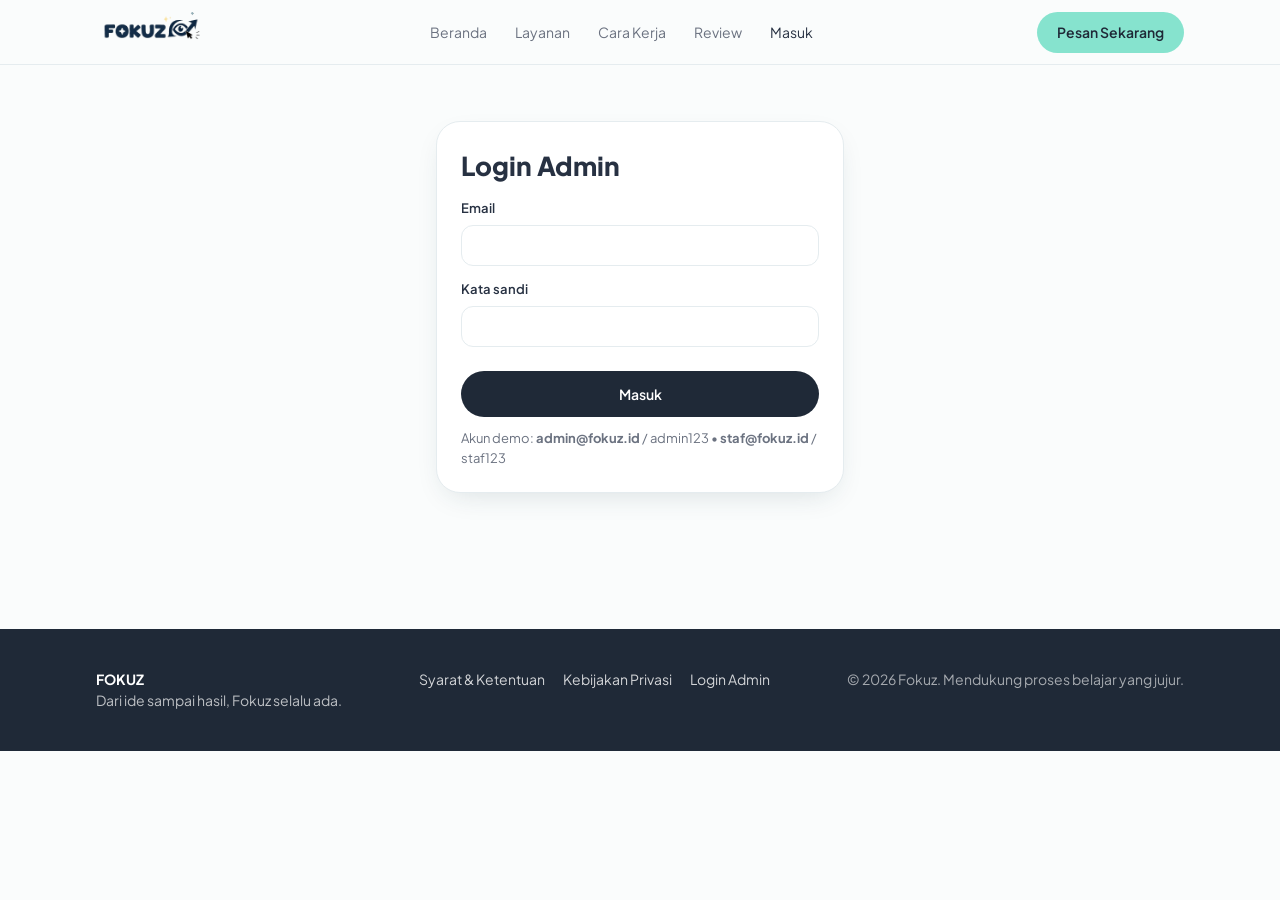
==== admin.html @ a759ee50 "Add files via upload" ====
<!doctype html>
<html lang="id"><head><meta charset="utf-8"><meta name="viewport" content="width=device-width,initial-scale=1">
<title>Dashboard Admin — Fokuz</title><meta name="description" content="Area admin Fokuz.">
<link rel="preconnect" href="https://fonts.googleapis.com"><link href="https://fonts.googleapis.com/css2?family=Plus+Jakarta+Sans:wght@400;600;700;800&display=swap" rel="stylesheet">
<link rel="stylesheet" href="style.css"></head>
<body data-page="admin">
<div class="wrap dash"><aside class="side" id="side"></aside><div id="main"></div></div><div id="toast"></div>
<script src="db.js"></script><script src="app.js"></script><script src="dash.js"></script></body></html>
---- style.css ----
:root{--mint:#86E3CE;--mint-deep:#2BB7A1;--mint-soft:#EAFAF5;--navy:#1F2937;--text:#273142;--muted:#6B7280;--border:#E5ECEF;--bg:#FAFCFC;--card:#fff;--academic:#DDF6EE;--design:#ECE6FB;--career:#FDF1D6;--school:#FCE3E3;--shadow:0 10px 30px -12px rgba(30,60,70,.18)}
*{box-sizing:border-box;margin:0}
body{font-family:"Plus Jakarta Sans",system-ui,sans-serif;background:var(--bg);color:var(--text);line-height:1.5}
a{color:inherit;text-decoration:none}
.wrap{max-width:1120px;margin:0 auto;padding:0 16px}
header{position:sticky;top:0;z-index:10;background:rgba(250,252,252,.9);backdrop-filter:blur(8px);border-bottom:1px solid var(--border)}
header .wrap{display:flex;align-items:center;justify-content:space-between;height:64px}
.logo{font-weight:800;font-size:18px}.logo span{color:var(--mint-deep)}
nav{display:flex;gap:28px;font-size:14px;color:var(--muted)}nav a:hover,nav a.active{color:var(--text)}
@media(max-width:720px){nav{display:none}}
.btn{display:inline-block;border:0;cursor:pointer;border-radius:999px;padding:10px 20px;font-weight:600;font-size:14px;font-family:inherit;background:var(--mint);color:var(--navy);transition:.2s}
.btn:hover{background:var(--mint-deep);color:#fff}
.btn.dark{background:var(--navy);color:#fff}.btn.block{width:100%;padding:14px}
.hero{background:linear-gradient(135deg,var(--mint-soft),#fff 60%)}
.hero .wrap{display:grid;grid-template-columns:1fr 1fr;gap:40px;align-items:center;padding:80px 16px}
@media(max-width:820px){.hero .wrap{grid-template-columns:1fr;padding:48px 16px}}
.pill{display:inline-block;border-radius:999px;padding:4px 12px;font-size:12px;font-weight:600;background:#fff;color:var(--mint-deep);box-shadow:var(--shadow)}
h1{font-size:clamp(32px,5vw,48px);line-height:1.15;font-weight:800;margin-top:18px}
h2{font-size:26px;font-weight:800}
.muted{color:var(--muted)}
.hero img{width:100%;aspect-ratio:4/3;object-fit:cover;border-radius:28px;box-shadow:var(--shadow)}
.search{display:flex;gap:8px;max-width:440px;margin-top:28px;background:#fff;border:1px solid var(--border);border-radius:999px;padding:6px;box-shadow:var(--shadow)}
.search input{flex:1;border:0;outline:0;padding:0 14px;font:inherit;background:none}
section{padding:56px 0}
.grid{display:grid;gap:16px;grid-template-columns:repeat(auto-fill,minmax(240px,1fr))}
.cat{border-radius:20px;padding:24px;transition:.2s}.cat:hover,.card:hover{transform:translateY(-4px)}
.cat h3{margin-top:14px}.cat p{font-size:14px;color:var(--muted)}
.akademik{background:var(--academic)}.desain{background:var(--design)}.karier{background:var(--career)}.sekolah{background:var(--school)}
.card{display:flex;flex-direction:column;background:var(--card);border:1px solid var(--border);border-radius:20px;padding:20px;box-shadow:var(--shadow);transition:.2s}
.card .tag,.tag{width:fit-content;border-radius:999px;padding:4px 12px;font-size:12px;font-weight:600}
.card h3{margin-top:14px;font-size:16px}.card p{font-size:14px;color:var(--muted)}
.price{color:var(--mint-deep);font-weight:700}
.card .price{margin-top:auto;padding-top:18px;font-size:14px}
.row{display:flex;justify-content:space-between;align-items:end;margin-bottom:24px}
.chips{display:flex;flex-wrap:wrap;gap:8px;margin:24px 0}
.chip{border:1px solid var(--border);background:#fff;border-radius:999px;padding:6px 16px;font-size:14px;cursor:pointer;font-family:inherit}
.chip.on{background:var(--mint);border-color:var(--mint)}
.navy{background:var(--navy);color:#fff;border-radius:28px;padding:48px}
.steps{display:grid;grid-template-columns:repeat(auto-fit,minmax(180px,1fr));gap:24px;margin:32px 0}
.num{display:grid;place-items:center;width:40px;height:40px;border-radius:50%;background:var(--mint);color:var(--navy);font-weight:800}
.detail{display:grid;grid-template-columns:1fr 380px;gap:40px;padding:40px 16px}
@media(max-width:900px){.detail{grid-template-columns:1fr}}
.box{background:#fff;border:1px solid var(--border);border-radius:24px;padding:24px;box-shadow:var(--shadow);height:fit-content;position:sticky;top:90px}
ul.check{list-style:none;padding:0;margin-top:10px}ul.check li{padding:4px 0;font-size:14px}ul.check li::before{content:"✓ ";color:var(--mint-deep);font-weight:800}
label{display:block;font-size:13px;font-weight:600;margin-top:14px}
input,textarea,select{width:100%;margin-top:6px;padding:10px 14px;border:1px solid var(--border);border-radius:12px;font:inherit}
.big{font-size:32px;font-weight:800;color:var(--mint-deep);margin-top:20px}
.success{max-width:560px;margin:60px auto;text-align:center}
.success .ok{width:72px;height:72px;margin:0 auto;border-radius:50%;background:var(--mint);display:grid;place-items:center;font-size:34px}
.receipt{text-align:left;margin-top:28px}.receipt div{display:flex;justify-content:space-between;padding:8px 0;border-bottom:1px dashed var(--border);font-size:14px}
.badge{background:var(--mint-soft);color:var(--mint-deep);border-radius:999px;padding:2px 10px;font-weight:700;font-size:12px}
footer{margin-top:80px;background:var(--navy);color:#fff;padding:40px 0;font-size:14px}footer .wrap{display:flex;flex-wrap:wrap;gap:24px;justify-content:space-between}
.modal{position:fixed;inset:0;background:rgba(15,23,42,.5);display:none;place-items:center;padding:16px;z-index:50}.modal.show{display:grid}
.modal .box{position:static;width:100%;max-width:440px}
details{background:#fff;border:1px solid var(--border);border-radius:16px;padding:18px;margin-top:12px}summary{font-weight:600;cursor:pointer}
/* ===== DASHBOARD ===== */
.dash{display:grid;grid-template-columns:230px 1fr;gap:28px;padding:32px 16px;align-items:start}
.side{background:#fff;border:1px solid var(--border);border-radius:20px;padding:14px;position:sticky;top:84px;display:flex;flex-direction:column;gap:4px}
.side a{padding:10px 14px;border-radius:12px;font-size:14px;font-weight:600;color:var(--muted)}.side a:hover{background:var(--mint-soft);color:var(--text)}
.side a.on{background:var(--mint);color:var(--navy)}.side .who{padding:6px 14px 12px;font-size:13px;border-bottom:1px solid var(--border);margin-bottom:6px}
@media(max-width:820px){.dash{grid-template-columns:1fr}.side{position:static;flex-direction:row;overflow-x:auto}.side .who{display:none}.side a{white-space:nowrap}}
#main h2{margin-bottom:16px}#main h3{margin:24px 0 10px;font-size:16px}
.stats{display:grid;grid-template-columns:repeat(auto-fit,minmax(150px,1fr));gap:12px}
.stat{background:#fff;border:1px solid var(--border);border-radius:18px;padding:18px;box-shadow:var(--shadow)}.stat b{display:block;font-size:26px;font-weight:800}.stat span{font-size:13px;color:var(--muted)}
.panel{background:#fff;border:1px solid var(--border);border-radius:20px;padding:20px;box-shadow:var(--shadow);margin-top:16px}
.tbl{width:100%;border-collapse:collapse;font-size:14px}.tbl th{text-align:left;font-size:12px;color:var(--muted);font-weight:600;padding:8px}.tbl td{padding:10px 8px;border-top:1px solid var(--border);vertical-align:top}
.tbl tr.click{cursor:pointer}.tbl tr.click:hover td{background:var(--mint-soft)}
.scroll{overflow-x:auto}
.filters{display:flex;gap:8px;flex-wrap:wrap}.filters input,.filters select{width:auto;flex:1;min-width:160px;margin:0}
.st{display:inline-block;border-radius:999px;padding:2px 10px;font-size:12px;font-weight:700;background:var(--mint-soft);color:var(--mint-deep);white-space:nowrap}
.st-awaiting_payment,.st-revision_requested{background:var(--career);color:#9A6B00}.st-cancelled,.st-refunded,.st-late{background:var(--school);color:#B03A3A}
.st-completed{background:var(--mint);color:var(--navy)}.st-customer_review{background:var(--design);color:#5B3FB0}
.two{display:grid;grid-template-columns:1fr 1fr;gap:16px}@media(max-width:820px){.two{grid-template-columns:1fr}}
.kv div{display:flex;justify-content:space-between;gap:12px;padding:7px 0;border-bottom:1px dashed var(--border);font-size:14px}
.timeline{list-style:none;padding:0;border-left:2px solid var(--mint);margin-left:6px}.timeline li{position:relative;padding:0 0 14px 18px;font-size:14px}
.timeline li::before{content:"";position:absolute;left:-7px;top:5px;width:12px;height:12px;border-radius:50%;background:var(--mint-deep)}
.btn.sm{padding:6px 14px;font-size:13px}.btn.ghost{background:#fff;border:1px solid var(--border)}.btn.red{background:var(--school);color:#B03A3A}
.actions{display:flex;flex-wrap:wrap;gap:8px;margin-top:12px}
.file{display:flex;justify-content:space-between;align-items:center;gap:8px;padding:8px 0;border-bottom:1px solid var(--border);font-size:14px}
.note{background:var(--mint-soft);border-radius:12px;padding:10px 14px;font-size:14px;margin-top:8px}
.notif{padding:12px 0;border-bottom:1px solid var(--border);font-size:14px}.notif.new{font-weight:600}
.dot{background:#E74C3C;color:#fff;border-radius:999px;padding:0 6px;font-size:11px}
#toast{position:fixed;bottom:20px;left:50%;transform:translateX(-50%);background:var(--navy);color:#fff;padding:12px 20px;border-radius:999px;font-size:14px;opacity:0;transition:.3s;pointer-events:none;z-index:60}#toast.show{opacity:1}
.legal{max-width:760px}.legal h3{margin-top:24px}.legal p{margin-top:6px}

/* QRIS checkout */
.modal .box{max-height:calc(100dvh - 32px);overflow-y:auto}
.qris-payment{margin-top:18px;text-align:center;border-top:1px solid var(--border);padding-top:16px}
.qris-payment[hidden]{display:none}
.qris-payment h3{font-size:16px}
.qris-payment img{display:block;width:100%;max-width:280px;height:auto;object-fit:contain;margin:12px auto}
.qris-payment img[hidden]{display:none}
.qris-payment p{font-size:12px;line-height:1.6}

/* ===== REVIEW / PORTFOLIO SLIDER ===== */
.review-hero{padding:54px 0 18px;background:linear-gradient(135deg,var(--mint-soft),#fff 72%)}
.review-hero h1{max-width:700px}
.review-intro{margin-top:14px;max-width:620px}
.review-section{padding-top:26px}
.slider-controls{display:flex;gap:8px}
.slider-controls .chip{font-size:20px;width:44px;height:44px;padding:0;display:grid;place-items:center}
.portfolio-slider{display:grid;grid-auto-flow:column;grid-auto-columns:minmax(260px,32%);gap:18px;overflow-x:auto;scroll-snap-type:x mandatory;scroll-behavior:smooth;padding:8px 2px 22px;overscroll-behavior-inline:contain}
.portfolio-slider::-webkit-scrollbar{height:7px}.portfolio-slider::-webkit-scrollbar-thumb{background:#c7e9e1;border-radius:99px}
.portfolio-card{background:#fff;border:1px solid var(--border);border-radius:22px;overflow:hidden;scroll-snap-align:start;box-shadow:var(--shadow);transition:transform .2s,box-shadow .2s}
.portfolio-card:hover{transform:translateY(-4px);box-shadow:0 16px 34px -14px rgba(30,60,70,.25)}
.portfolio-card img{display:block;width:100%;aspect-ratio:1.52;object-fit:cover;background:#f5f7f6}
.portfolio-meta{padding:18px}.portfolio-meta h3{margin:10px 0 6px;font-size:17px}.portfolio-meta p{font-size:14px;color:var(--muted)}
.slider-progress{height:4px;background:#e9efed;border-radius:99px;overflow:hidden;margin-top:4px}.slider-progress span{display:block;height:100%;width:0;background:var(--mint-deep);border-radius:99px;transition:width .15s}
.review-cta{padding-top:20px}
@media(max-width:720px){.portfolio-slider{grid-auto-columns:82%}.review-hero{padding-top:36px}.row{gap:14px;align-items:center}.row h2{font-size:22px}}
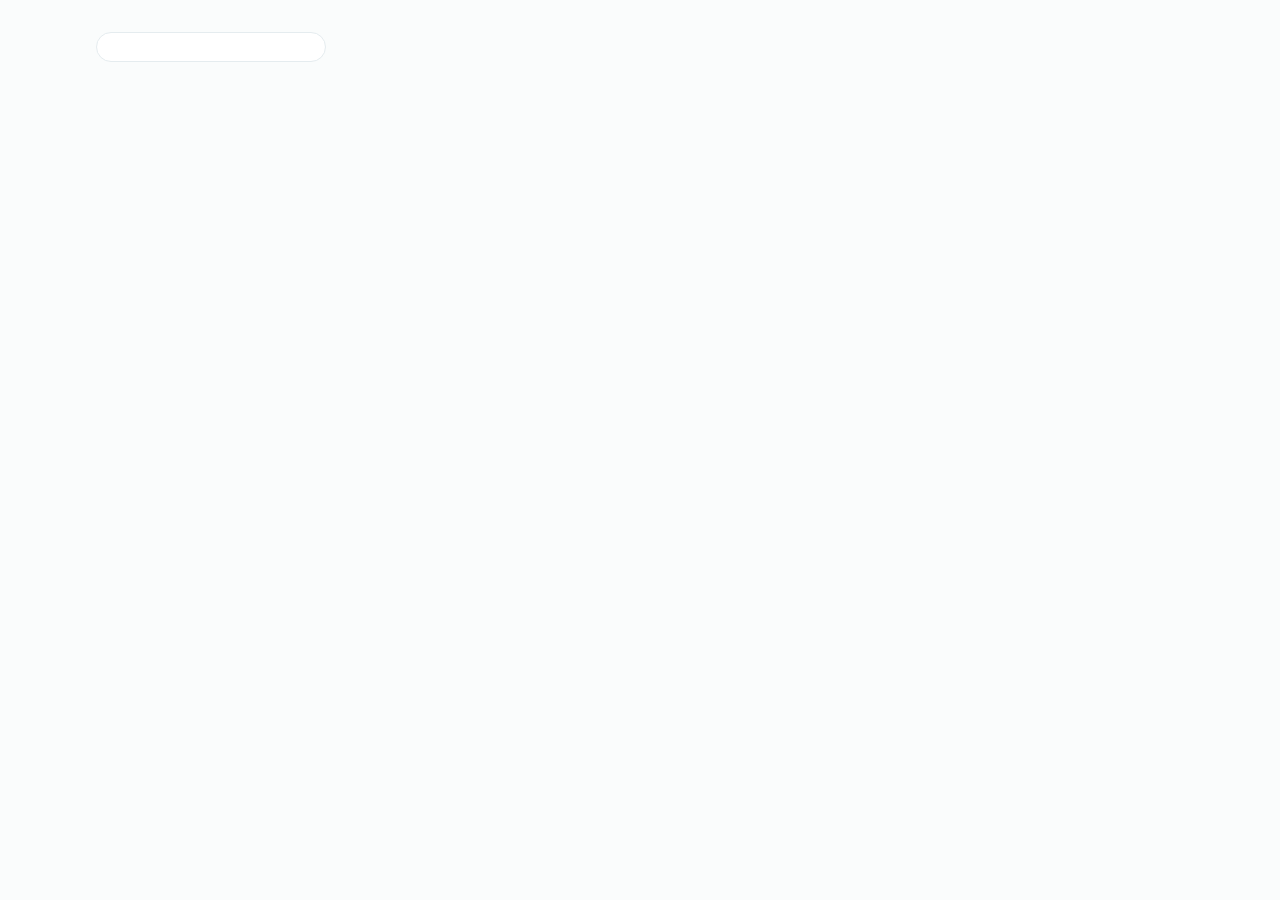
==== commit 81e6da5c: "Add files via upload" ====
--- a/admin.html
+++ b/admin.html
@@ -5,4 +5,4 @@
 <link rel="stylesheet" href="style.css"></head>
 <body data-page="admin">
 <div class="wrap dash"><aside class="side" id="side"></aside><div id="main"></div></div><div id="toast"></div>
-<script src="db.js"></script><script src="app.js"></script><script src="dash.js"></script></body></html>
+<script src="vendor/supabase.js"></script><script src="config.js"></script><script src="pay-rules.js"></script><script src="db.js"></script><script src="app.js"></script><script src="dash.js"></script></body></html>
--- a/style.css
+++ b/style.css
@@ -99,12 +99,19 @@
 .review-section{padding-top:26px}
 .slider-controls{display:flex;gap:8px}
 .slider-controls .chip{font-size:20px;width:44px;height:44px;padding:0;display:grid;place-items:center}
-.portfolio-slider{display:grid;grid-auto-flow:column;grid-auto-columns:minmax(260px,32%);gap:18px;overflow-x:auto;scroll-snap-type:x mandatory;scroll-behavior:smooth;padding:8px 2px 22px;overscroll-behavior-inline:contain}
-.portfolio-slider::-webkit-scrollbar{height:7px}.portfolio-slider::-webkit-scrollbar-thumb{background:#c7e9e1;border-radius:99px}
-.portfolio-card{background:#fff;border:1px solid var(--border);border-radius:22px;overflow:hidden;scroll-snap-align:start;box-shadow:var(--shadow);transition:transform .2s,box-shadow .2s}
-.portfolio-card:hover{transform:translateY(-4px);box-shadow:0 16px 34px -14px rgba(30,60,70,.25)}
-.portfolio-card img{display:block;width:100%;aspect-ratio:1.52;object-fit:cover;background:#f5f7f6}
+.slider-toggle svg{fill:currentColor;color:var(--navy)}.slider-toggle .icon-play{display:none}.slider-toggle.is-paused .icon-play{display:block}.slider-toggle.is-paused .icon-pause{display:none}
+.slider-controls .chip{transition:background .2s,border-color .2s}.slider-controls .chip:hover{background:var(--mint-soft);border-color:var(--mint)}.slider-controls .chip:focus-visible{outline:3px solid var(--mint-deep);outline-offset:2px}
+.portfolio-slider{display:grid;grid-auto-flow:column;grid-auto-columns:max(260px,calc((100% - 36px) / 3.15));gap:18px;overflow-x:auto;overflow-y:hidden;scroll-behavior:auto;scrollbar-width:none;padding:8px 2px 22px;overscroll-behavior-inline:contain;-webkit-overflow-scrolling:touch;border-radius:22px}
+.portfolio-slider::-webkit-scrollbar{display:none}
+.portfolio-slider:focus-visible{outline:3px solid var(--mint-deep);outline-offset:4px}
+.portfolio-card{background:#fff;border:1px solid var(--border);border-radius:22px;overflow:hidden;box-shadow:var(--shadow);transition:transform .3s ease,box-shadow .3s ease,border-color .3s ease}
+.portfolio-card:hover{transform:translateY(-4px);border-color:var(--mint);box-shadow:0 16px 34px -14px rgba(30,60,70,.25)}
+.portfolio-card img{display:block;width:100%;aspect-ratio:1.52;object-fit:cover;background:#f5f7f6;transition:transform .5s ease}
+.portfolio-card:hover img{transform:scale(1.03)}
 .portfolio-meta{padding:18px}.portfolio-meta h3{margin:10px 0 6px;font-size:17px}.portfolio-meta p{font-size:14px;color:var(--muted)}
-.slider-progress{height:4px;background:#e9efed;border-radius:99px;overflow:hidden;margin-top:4px}.slider-progress span{display:block;height:100%;width:0;background:var(--mint-deep);border-radius:99px;transition:width .15s}
+.slider-progress{height:4px;background:#e9efed;border-radius:99px;overflow:hidden;margin-top:4px}.slider-progress span{display:block;height:100%;width:100%;background:var(--mint-deep);border-radius:99px;transform:scaleX(0);transform-origin:left center;will-change:transform}
 .review-cta{padding-top:20px}
+@media(min-width:721px) and (max-width:1024px){.portfolio-slider{grid-auto-columns:calc((100% - 18px) / 2.2)}}
+@media(prefers-reduced-motion:reduce){.portfolio-card,.portfolio-card img{transition:none}.portfolio-card:hover,.portfolio-card:hover img{transform:none}}
+.sr-only{position:absolute;width:1px;height:1px;padding:0;margin:-1px;overflow:hidden;clip:rect(0,0,0,0);white-space:nowrap;border:0}
 @media(max-width:720px){.portfolio-slider{grid-auto-columns:82%}.review-hero{padding-top:36px}.row{gap:14px;align-items:center}.row h2{font-size:22px}}
